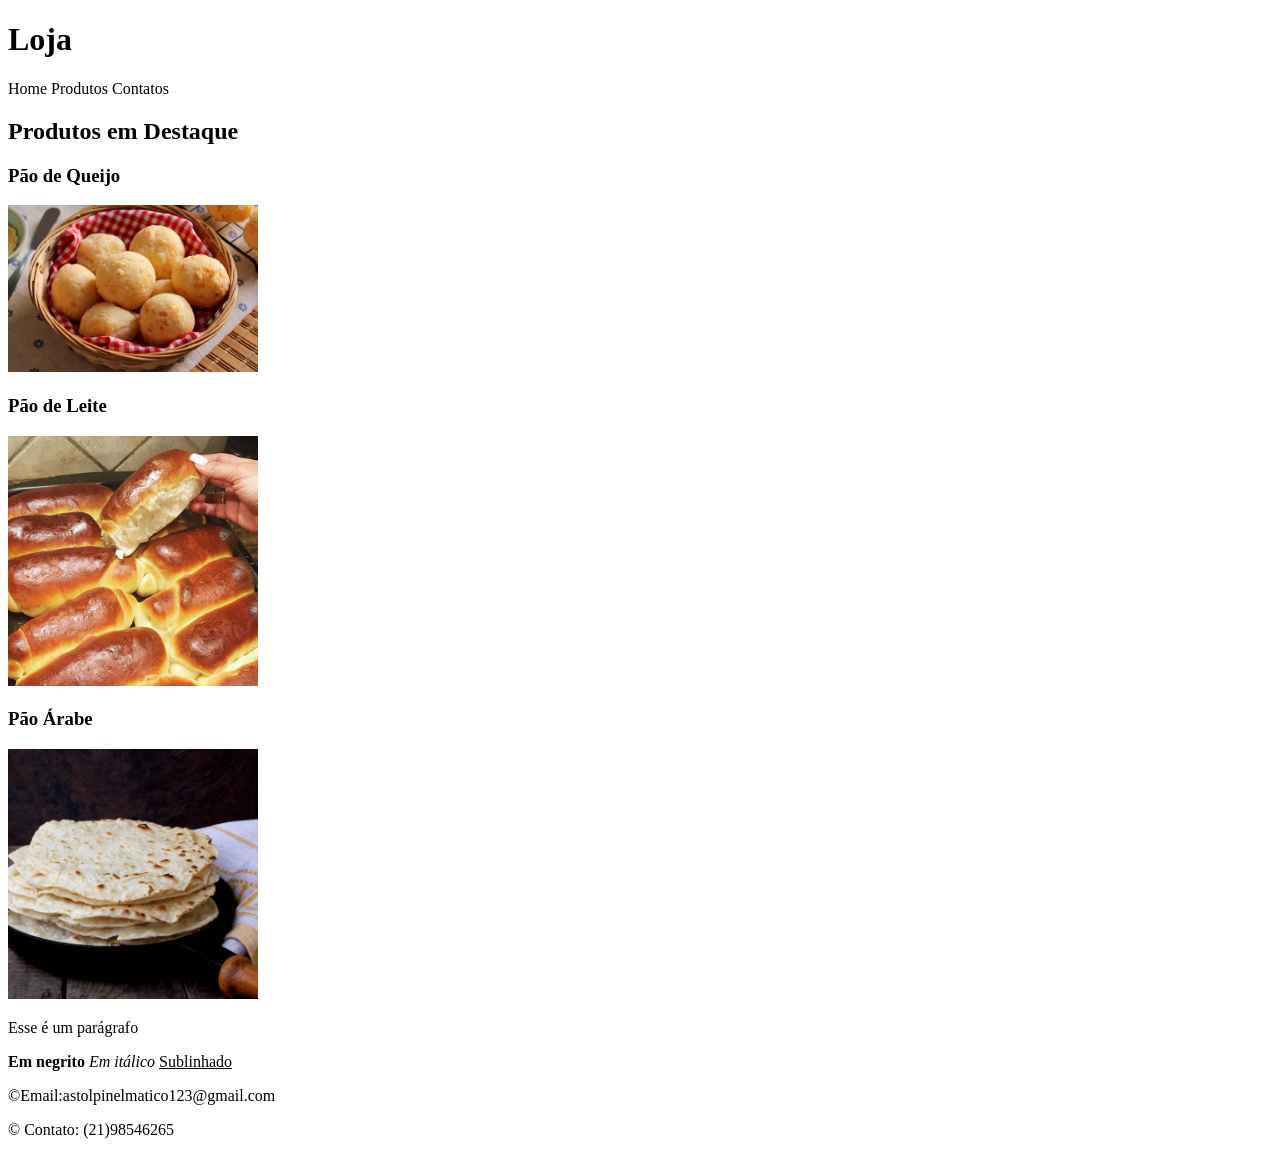
==== index.html @ 7f447a36 "Html" ====
<!DOCTYPE html>
<html lang="pt-BR">
    <head>
        <meta charset="UTF-8">
        <meta name ="viewport" content="width=device-width, initial-scale=1.0">
        <title>Minha loja virtual</title>
        <link rel="style.css" href="style.css">
    </head>
<body>

    <header class="header">
     <h1>Loja</h1>
     <!--Título-->
     <nav>
        Home
        Produtos
        Contatos
     </nav> 
     </header>

     <main class="main-content">

        <section class="products">
            <h2>Produtos em Destaque</h2>
            <article class="product">
                <h3> Pão de Queijo</h3>
                <img src="Pao-de-queijo.jpg" alt="131"  width="250">
            </article>

            <article class="product">
                <h3>Pão de Leite</h3>
                <img src="Pão-de-Leite-Fofinho.jpg" alt="131" width="250">
            </article>

            <article class="product">
                <h3> Pão Árabe</h3>
                <img src="pao-arabe.png" alt="131" width="250">
            </article>
            <p> Esse é um parágrafo</p>
            <b>Em negrito</b>
            <i>Em itálico</i>
            <u>Sublinhado</u>

        </section>

     </main>

     <footer class="footer">
       <p>&copy;Email:astolpinelmatico123@gmail.com</p>
       <p>&copy; Contato: (21)98546265</p>
     </footer>

</body>
</html>
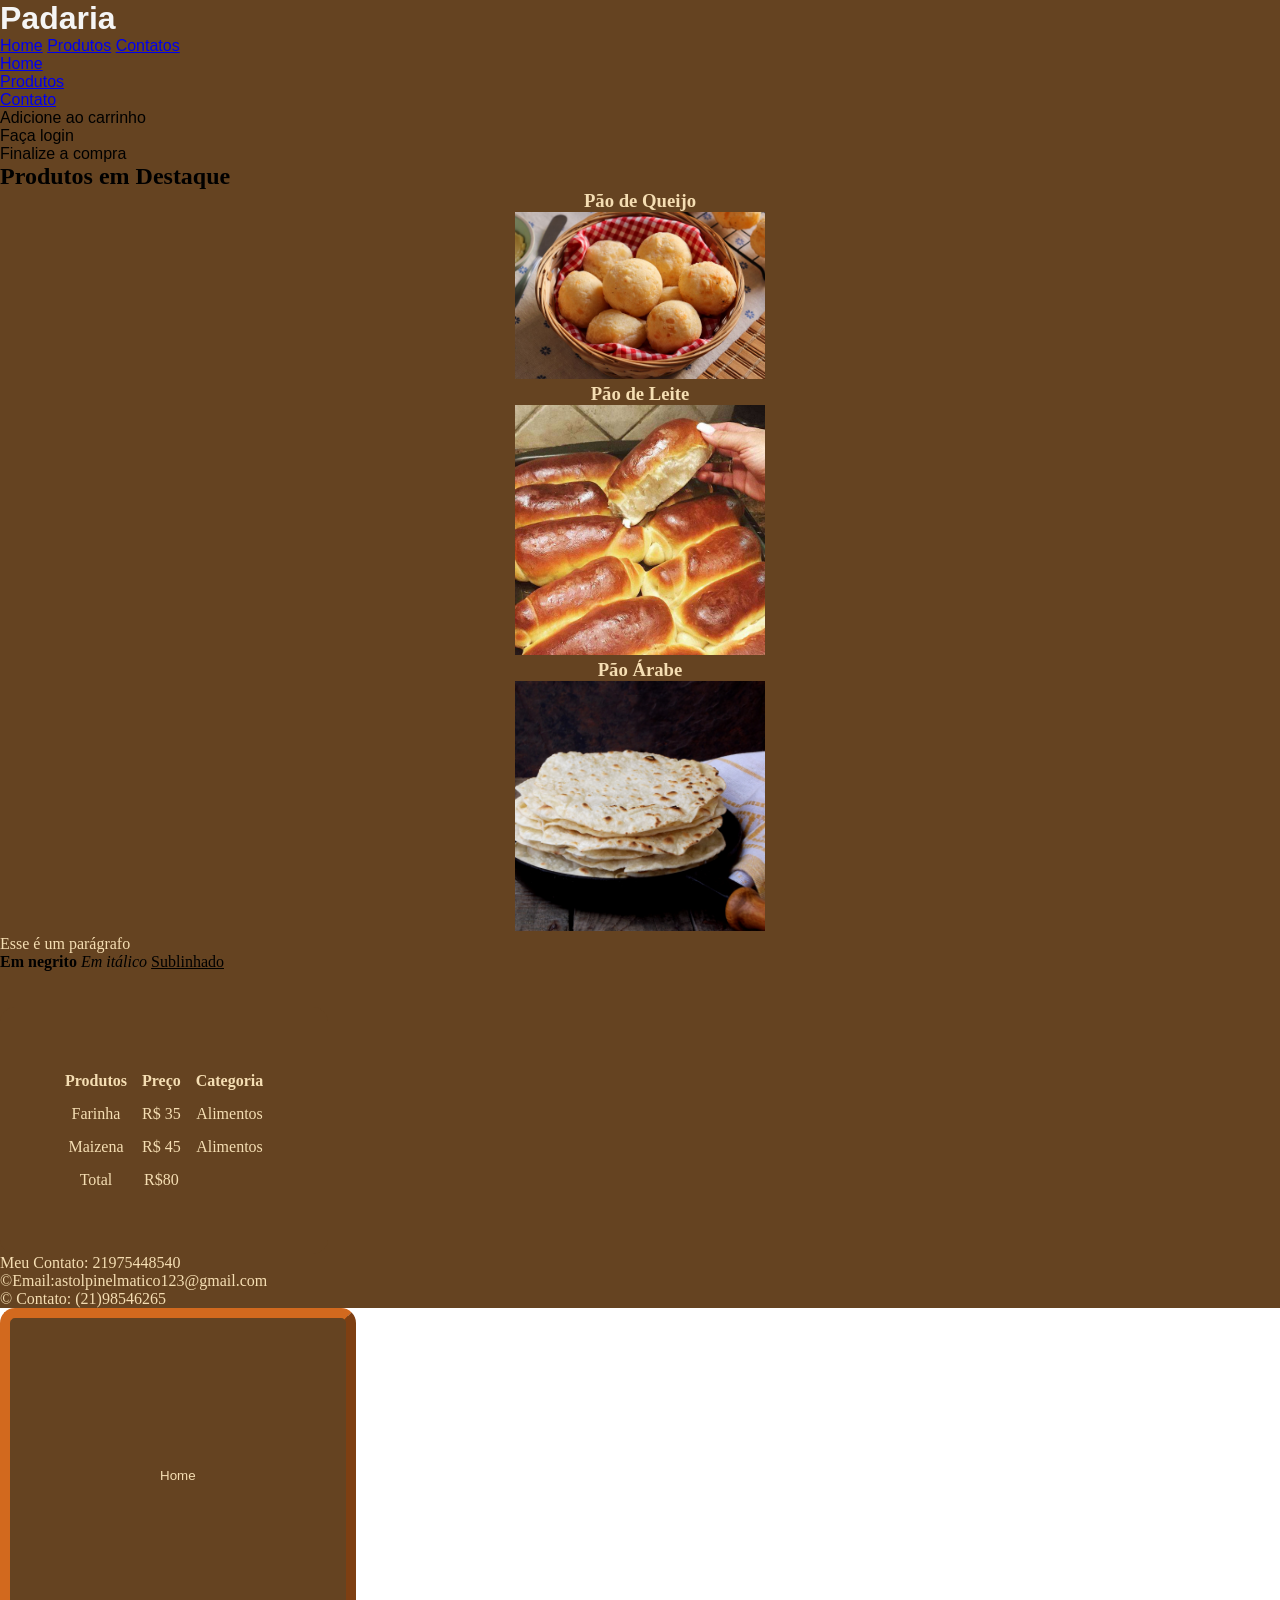
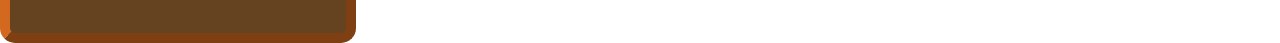
==== commit 8000a17e: "Churrasco" ====
--- a/index.html
+++ b/index.html
@@ -4,18 +4,34 @@
         <meta charset="UTF-8">
         <meta name ="viewport" content="width=device-width, initial-scale=1.0">
         <title>Minha loja virtual</title>
-        <link rel="style.css" href="style.css">
+        <link rel="stylesheet" href="style.css">
     </head>
 <body>
 
-    <header class="header">
-     <h1>Loja</h1>
+    <header class="header" id="home">
+     <h1>Padaria</h1>
      <!--Título-->
-     <nav>
-        Home
-        Produtos
-        Contatos
+     <nav class="nav-prod">
+       <a href="https://www.amazon.com.br/s?k=perfumes+masculino&crid=2XNP1DEQ94FNU&sprefix=perfumes+%2Caps%2C217&ref=nb_sb_ss_ts-doa-p_2_9">Home</a> 
+        <a href="https://shopee.com.br/">Produtos</a>
+        <a href="#">Contatos</a>
      </nav> 
+     <nav class="nav-menu">
+        <ul>
+            <li><a href="#home">Home</a></li>
+            <li><a href="#produtos">Produtos</a></li>
+            <li><a href="#contato">Contato</a></li>
+        </ul>
+    </nav>
+        <nav class="nav-m">
+            <ol>
+                <li>Adicione ao carrinho</li>
+                <li> Faça login</li>
+                <li> Finalize a compra</li>
+            </ol>
+
+        </nav>
+        
      </header>
 
      <main class="main-content">
@@ -25,6 +41,7 @@
             <article class="product">
                 <h3> Pão de Queijo</h3>
                 <img src="Pao-de-queijo.jpg" alt="131"  width="250">
+
             </article>
 
             <article class="product">
@@ -42,6 +59,45 @@
             <u>Sublinhado</u>
 
         </section>
+        <br>
+        <br>
+
+        <section>
+            <table class="product-table">
+            <thead>
+                <tr>
+                    <th> Produtos </th>
+                    <th> Preço </th>
+                    <th> Categoria </th>
+                </tr>
+            </thead>
+            <tbody>
+                <tr>
+                    <td>Farinha </td>
+                    <td>R$ 35</td>
+                    <td>Alimentos</td>
+                </tr>
+                <tr>
+                    <td>Maizena</td>
+                    <td>R$ 45</td>
+                    <td>Alimentos</td>
+                </tr>
+            </tbody>
+            <tfoot>
+                <tr>
+                <td>Total</td>
+                <td> R$80</td>
+                
+                </tr>
+            </tfoot>
+        </table>
+        </section>
+
+        <section id="contato">
+            <p>Meu Contato: 21975448540</p>
+        </section>
+        
+
 
      </main>
 
@@ -50,5 +106,6 @@
        <p>&copy; Contato: (21)98546265</p>
      </footer>
 
+ <a href="#home"> <button> Home </button></a>
 </body>
 </html>
--- a/style.css
+++ b/style.css
@@ -0,0 +1,62 @@
+*{
+margin: 0;
+padding: 0;
+box-sizing: border-box;
+background-color: #654321;
+}
+
+/* BODY */
+body{
+    background-color: white;
+    
+}
+
+/* header */
+
+header{
+    background-color:  #654321;
+    font-family: Arial, Helvetica, sans-serif;
+
+}
+
+h1{
+    color: whitesmoke;
+}
+
+th{
+    text-align: right;
+}
+button{
+    background-color:  #654321;
+    color: wheat;
+    padding: 150px;
+    text-align: center;
+    border-radius: 15px;
+    border-color: chocolate;
+    border-width: 10px;
+}
+table{
+background-color:  #654321;
+color: wheat;
+text-align: center;
+border-spacing: 15px;
+padding:50px;
+border-radius: 15px;
+border-color: chocolate;
+border-width: 15px;
+}
+
+section{
+ background-color: #654321;
+}
+footer{
+    background-color: #654321;
+    color: wheat;
+}
+p{
+    color: wheat;
+}
+article{
+    color: wheat;
+    text-align: center;
+}
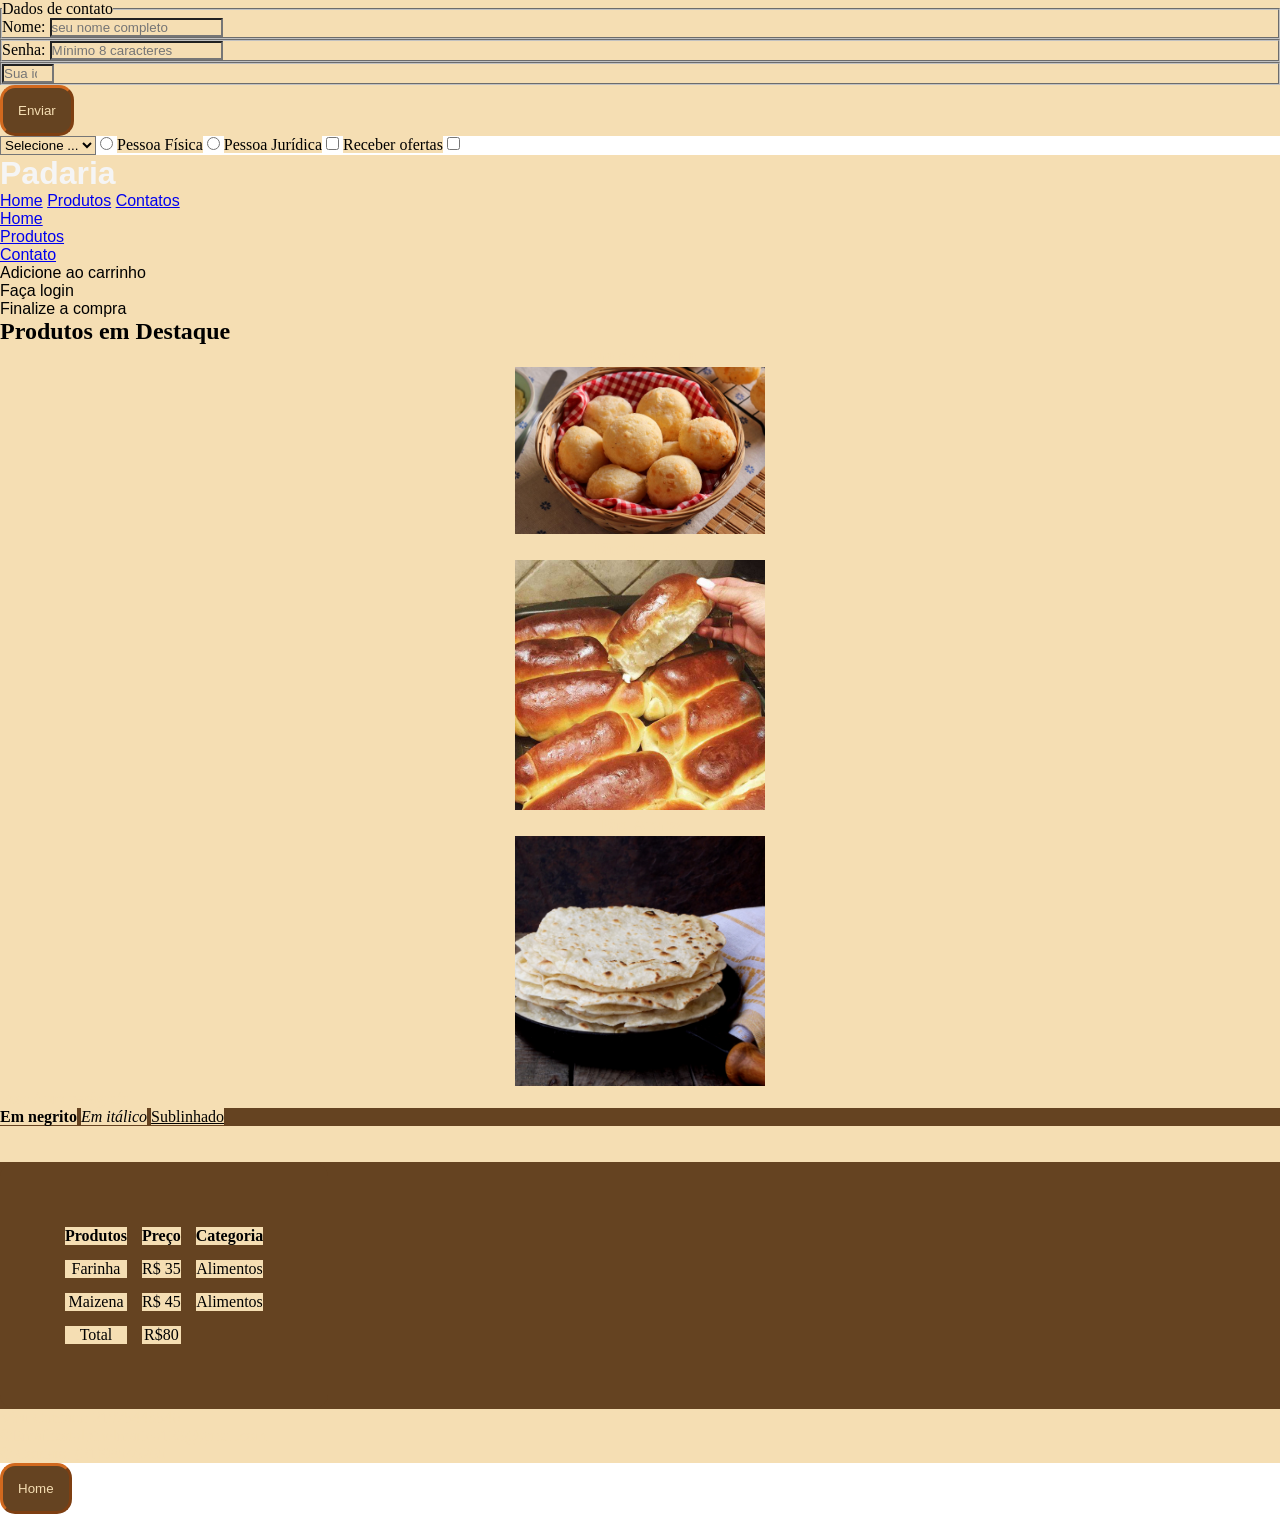
==== commit 7d876982: "cimento nao mano" ====
--- a/index.html
+++ b/index.html
@@ -7,15 +7,106 @@
         <link rel="stylesheet" href="style.css">
     </head>
 <body>
+    <form
+    id="form-contact"
+    action="/enviar"
+    method="POST"
+    novalidate>
+
+        <fieldset>
+            <legend>Dados de contato</legend>
+
+            <label for="input-name">
+                Nome:
+            </label>
+            <input 
+            type="text"
+            id="input-name"
+            name="name"
+            minlength="3"
+            required
+            placeholder="seu nome completo">
+        </fieldset>
+        <fieldset>
+            <label for="input-password">
+                Senha:
+            </label>
+            <input 
+            type="text"
+            id="input-password"
+            password="Senha"
+            minlength="8"
+            required
+            placeholder="Mínimo 8 caracteres">
+        </fieldset>
+        <fieldset>
+            <input type="number"
+            id="input-age"
+            name="age"
+            min="18"
+            max="120"
+            required
+            placeholder="Sua idade">
+        </fieldset>
+        
+        <button type="submit">
+            Enviar
+        </button>
+    </form>
+    
+    <!-- Select -->
+
+    <select name="category" 
+    id="input-category">
+    <option
+     value=""> Selecione ...</option>
+     <option
+     value="eletronicos">Eletrônicos</option>
+     <option 
+     value="moda">Moda</option>
+    </select>
+
+    <!-- Radio -->
+
+    <input type="radio"
+    name="client-type"
+    id="radio-pf"
+    value="pf">
+    <label for="radio-pf">Pessoa Física</label>
+    <input type="radio"
+    name="client-type"
+    id="radio-pj"
+    value="pj">
+    <label for="radio-pj"> Pessoa Jurídica</label>
+
+    <!-- Checkbox -->
+
+     <input type="checkbox"
+     name="preferences"
+     id="check-offers"
+     value="offers">
+     <label for="check-offers">Receber ofertas</label>
+
+     <input type="checkbox"
+     name="preferences"
+     id="check-news"
+     value="news">
+     <label for="check-news"></label>
+
+
+
 
     <header class="header" id="home">
      <h1>Padaria</h1>
+
      <!--Título-->
+
      <nav class="nav-prod">
        <a href="https://www.amazon.com.br/s?k=perfumes+masculino&crid=2XNP1DEQ94FNU&sprefix=perfumes+%2Caps%2C217&ref=nb_sb_ss_ts-doa-p_2_9">Home</a> 
         <a href="https://shopee.com.br/">Produtos</a>
         <a href="#">Contatos</a>
-     </nav> 
+     </nav>
+
      <nav class="nav-menu">
         <ul>
             <li><a href="#home">Home</a></li>
@@ -23,6 +114,7 @@
             <li><a href="#contato">Contato</a></li>
         </ul>
     </nav>
+
         <nav class="nav-m">
             <ol>
                 <li>Adicione ao carrinho</li>
--- a/style.css
+++ b/style.css
@@ -2,7 +2,7 @@
 margin: 0;
 padding: 0;
 box-sizing: border-box;
-background-color: #654321;
+background-color: wheat;
 }
 
 /* BODY */
@@ -29,15 +29,15 @@
 button{
     background-color:  #654321;
     color: wheat;
-    padding: 150px;
+    padding: 15px;
     text-align: center;
     border-radius: 15px;
     border-color: chocolate;
-    border-width: 10px;
+    border-width: 3px;
 }
 table{
 background-color:  #654321;
-color: wheat;
+color: black;
 text-align: center;
 border-spacing: 15px;
 padding:50px;
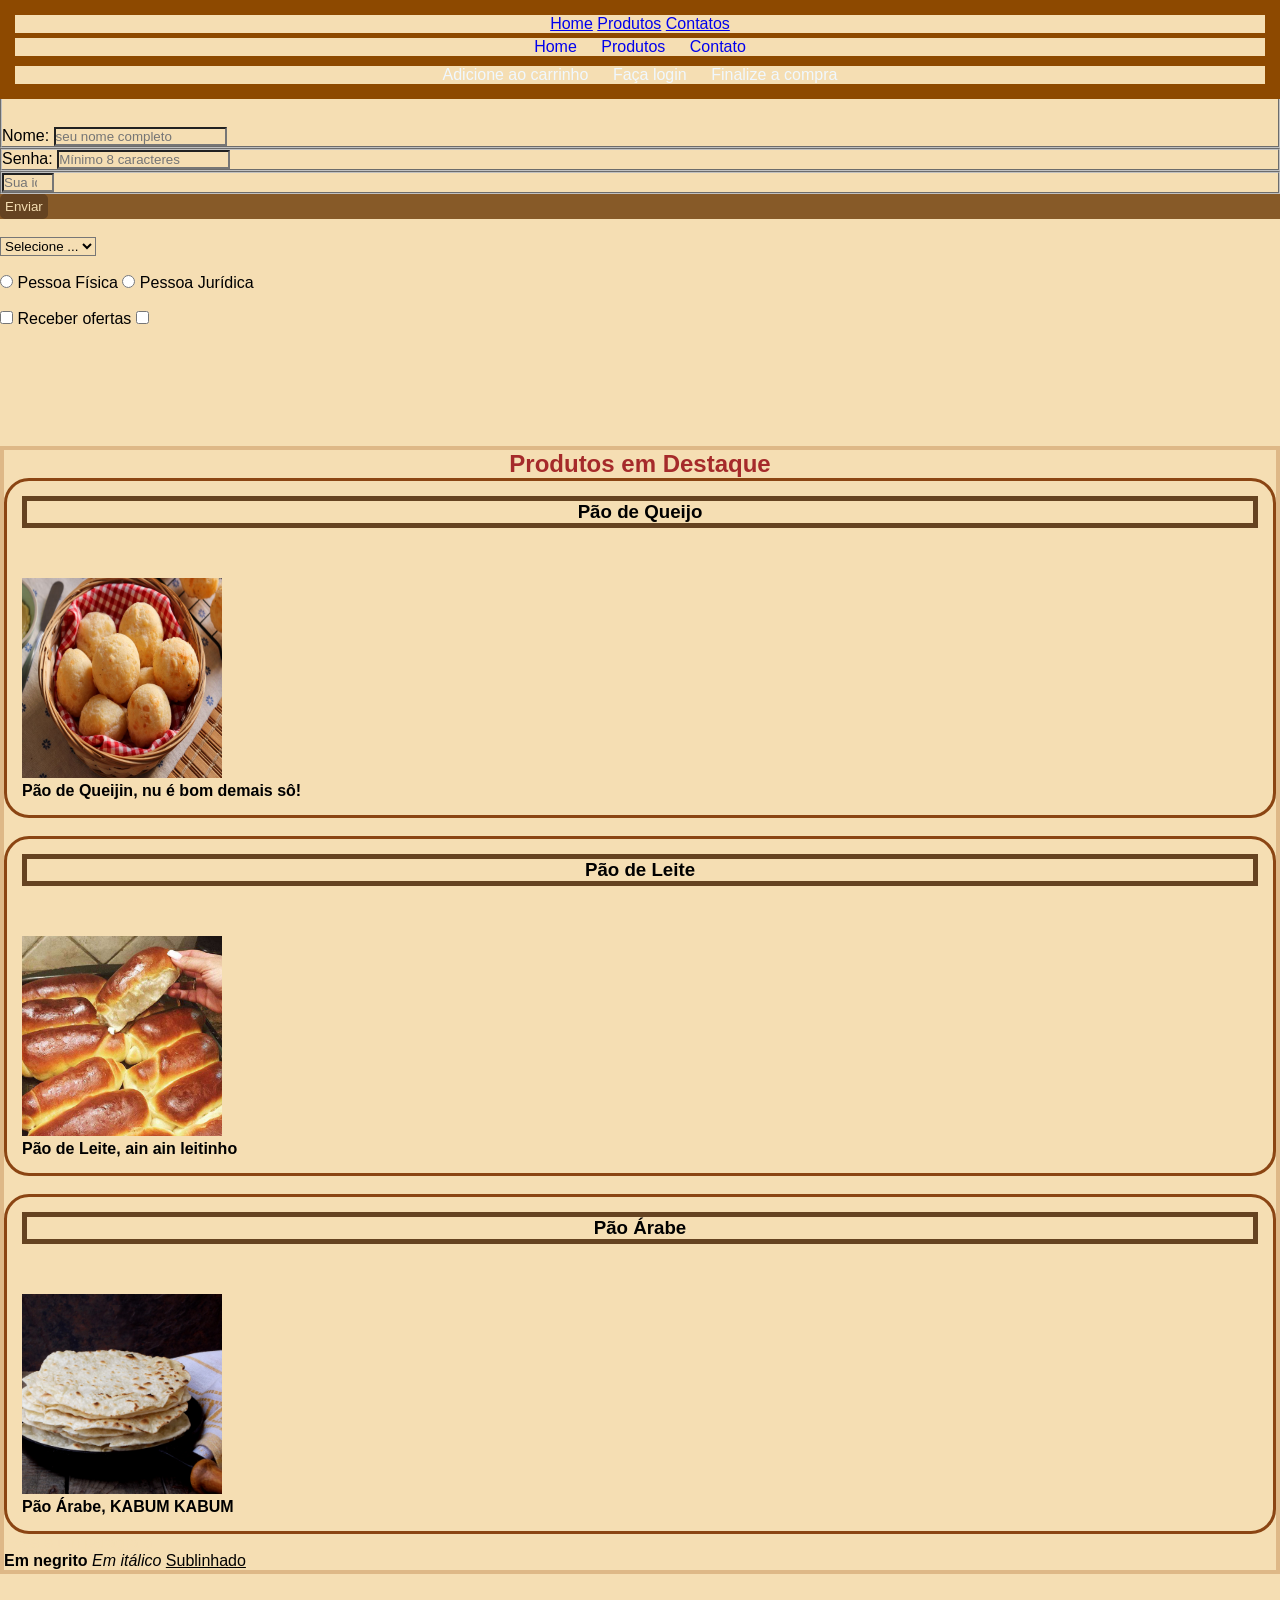
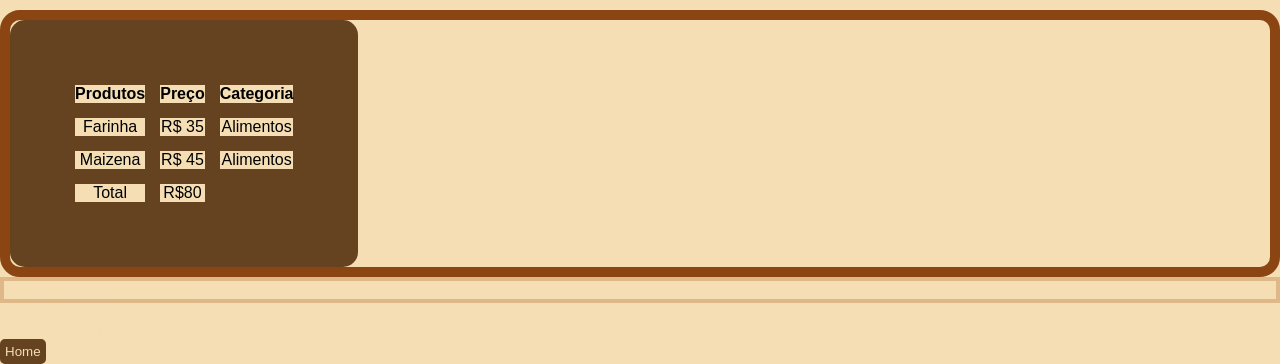
==== commit 68357787: "meusite" ====
--- a/index.html
+++ b/index.html
@@ -6,16 +6,18 @@
         <title>Minha loja virtual</title>
         <link rel="stylesheet" href="style.css">
     </head>
-<body>
-    <form
+    <body>
+        <br>
+        <h1 class="Título">Padaria</h1>
+        <br>
+        <form
     id="form-contact"
-    action="/enviar"
-    method="POST"
-    novalidate>
+    action="/enviar">
 
         <fieldset>
             <legend>Dados de contato</legend>
-
+            <br>
+            <br>
             <label for="input-name">
                 Nome:
             </label>
@@ -52,8 +54,9 @@
         <button type="submit">
             Enviar
         </button>
+        
     </form>
-    
+    <br>
     <!-- Select -->
 
     <select name="category" 
@@ -65,7 +68,8 @@
      <option 
      value="moda">Moda</option>
     </select>
-
+    <br>
+    <br>
     <!-- Radio -->
 
     <input type="radio"
@@ -78,7 +82,8 @@
     id="radio-pj"
     value="pj">
     <label for="radio-pj"> Pessoa Jurídica</label>
-
+    <br>
+    <br>
     <!-- Checkbox -->
 
      <input type="checkbox"
@@ -92,12 +97,11 @@
      id="check-news"
      value="news">
      <label for="check-news"></label>
-
-
+    <br>
+    <br>
 
 
     <header class="header" id="home">
-     <h1>Padaria</h1>
 
      <!--Título-->
 
@@ -129,21 +133,39 @@
      <main class="main-content">
 
         <section class="products">
-            <h2>Produtos em Destaque</h2>
-            <article class="product">
+            <h2 class="titulo-do-section">Produtos em Destaque</h2>
+            <article class="product-card">
                 <h3> Pão de Queijo</h3>
-                <img src="Pao-de-queijo.jpg" alt="131"  width="250">
+                <figure>
+                <img class="pao-de-queijo" src="fotos/Pao-de-queijo.jpg" alt="131"  width="200px" height="200px" loading="lazy">
+                <video src=""></video>
+                <audio src=""></audio>
+                <iframe width="250px" height="250px" src="https://www.youtube.com/embed/UGjddoPfx8w?si=ClxMEw8tt_4S_Qu2" title="YouTube video player" frameborder="0" allow="accelerometer; autoplay; clipboard-write; encrypted-media; gyroscope; picture-in-picture; web-share" referrerpolicy="strict-origin-when-cross-origin" allowfullscreen></iframe>
+                <figcaption><b>Pão de Queijin, nu é bom demais sô!</b></figcaption>
+                </figure>
 
             </article>
-
-            <article class="product">
+            <br>
+            <article class="product-card">
                 <h3>Pão de Leite</h3>
-                <img src="Pão-de-Leite-Fofinho.jpg" alt="131" width="250">
+                <figure>
+                <img class="pao-de-leite" src="fotos/Pão-de-Leite-Fofinho.jpg" alt="131" width="200px" height="200px" loading="lazy">
+                <video src=""></video>
+                <audio src=""></audio>
+                <iframe width="250px" height="250px" src="https://www.youtube.com/embed/UGjddoPfx8w?si=ClxMEw8tt_4S_Qu2" title="YouTube video player" frameborder="0" allow="accelerometer; autoplay; clipboard-write; encrypted-media; gyroscope; picture-in-picture; web-share" referrerpolicy="strict-origin-when-cross-origin" allowfullscreen></iframe>
+                <figcaption><b>Pão de Leite, ain ain leitinho</b></figcaption>
+                </figure>
             </article>
-
-            <article class="product">
+            <br>
+            <article class="product-card">
                 <h3> Pão Árabe</h3>
-                <img src="pao-arabe.png" alt="131" width="250">
+                <figure>
+                <img class="pao-arabe" src="fotos/pao-arabe.png" alt="131" width="200px" height="200px" loading="lazy">
+                <video src=""></video>
+                <audio src=""></audio>
+                <iframe width="250px" height="250px" src="https://www.youtube.com/embed/UGjddoPfx8w?si=ClxMEw8tt_4S_Qu2" title="YouTube video player" frameborder="0" allow="accelerometer; autoplay; clipboard-write; encrypted-media; gyroscope; picture-in-picture; web-share" referrerpolicy="strict-origin-when-cross-origin" allowfullscreen></iframe>
+                <figcaption><b>Pão Árabe, KABUM KABUM</b></figcaption>
+                </figure>
             </article>
             <p> Esse é um parágrafo</p>
             <b>Em negrito</b>
@@ -154,16 +176,16 @@
         <br>
         <br>
 
-        <section>
+        <section class="table">
             <table class="product-table">
-            <thead>
+            <thead class="table2">
                 <tr>
                     <th> Produtos </th>
                     <th> Preço </th>
                     <th> Categoria </th>
                 </tr>
             </thead>
-            <tbody>
+            <tbody class="table2">
                 <tr>
                     <td>Farinha </td>
                     <td>R$ 35</td>
@@ -175,7 +197,7 @@
                     <td>Alimentos</td>
                 </tr>
             </tbody>
-            <tfoot>
+            <tfoot class="table2">
                 <tr>
                 <td>Total</td>
                 <td> R$80</td>
--- a/style.css
+++ b/style.css
@@ -1,3 +1,5 @@
+/* Reset */
+
 *{
 margin: 0;
 padding: 0;
@@ -7,20 +9,86 @@
 
 /* BODY */
 body{
-    background-color: white;
+    background-color: wheat;
+    font-family: Arial, Helvetica, sans-serif;
+
+}
+form{
+    background-color: rgba(104, 54, 0, 0.776);
     
 }
 
-/* header */
+/* Header */
 
-header{
-    background-color:  #654321;
-    font-family: Arial, Helvetica, sans-serif;
+.header{
+    background-color:  rgb(141, 73, 0);
+    color: aliceblue;
+    padding: 15px;
+    position: fixed;
+    width: 100%;
+    top: 0;
+    z-index: 1000;
+    text-align: center;
+    border: 3.5px;
 
 }
 
-h1{
-    color: whitesmoke;
+main{
+    margin-top: 100px;
+}
+
+.nav-prod{
+list-style: none;
+margin-top: auto;
+text-decoration: none;
+}
+
+.nav-menu{
+    list-style: none;
+    margin-top: 5px;
+    text-decoration: none;
+}
+
+.nav-menu li{
+    display: inline-block;
+    margin: 0 10px;
+    text-decoration: none;
+}
+
+
+.nav-menu a{
+    text-decoration: none;
+}
+
+
+.nav-menu a:hover{
+    text-decoration: underline;
+
+}
+
+
+.nav-m{
+    list-style: none;
+    margin-top:10px;
+    text-decoration: none;
+}
+
+.nav-m ol li{
+    display: inline-block;
+    margin: 0 10px;
+    text-decoration: none;
+}
+
+.nav-m a{
+    text-decoration: none;
+}
+
+.nav-m a:hover{
+    text-decoration: underline;
+}
+
+.product-card:hover{
+    transform: scale(1.02);
 }
 
 th{
@@ -29,11 +97,11 @@
 button{
     background-color:  #654321;
     color: wheat;
-    padding: 15px;
+    padding: 2px;
     text-align: center;
-    border-radius: 15px;
-    border-color: chocolate;
-    border-width: 3px;
+    
+    border-radius: 5px;
+    border: 3px solid #654321;
 }
 table{
 background-color:  #654321;
@@ -42,21 +110,78 @@
 border-spacing: 15px;
 padding:50px;
 border-radius: 15px;
-border-color: chocolate;
+border-color: saddlebrown;
 border-width: 15px;
 }
 
+.titulo-do-section{
+    text-align: center;
+    color: brown;
+}
+
 section{
- background-color: #654321;
+ border: 4px solid burlywood;
+ text-decoration: none;
 }
+
+p{
+    color: wheat;
+}
+
+article{
+    border: 10px solid sienna;
+}
+
+h3{
+    text-align: center;
+    border: 5px solid #654321;
+}
+
+
+.product-card{
+    color: black;
+    text-align:left;
+    border-color: wheat;
+    border-width: 10px;
+    border-radius: 25px;
+    padding: 15px;
+    border: 3.5px solid bisque;
+    
+}
+
+.product-card{
+    color: black;
+    text-align:left;
+    border-color:wheat;
+    border-width: 10px;
+    border-radius: 25px;
+    padding: 15px;
+    border: 3.5px solid saddlebrown;
+}
+
+.product-card{
+    color: black;
+    text-align:left;
+    border-color: wheat;
+    border-width: 10px;
+    border-radius: 25px;
+    padding: 15px;
+    border: 3.5px solid saddlebrown;
+}
+
+.table{
+    text-align: center;
+    border-color: saddlebrown;
+    border-width: 10px;
+    border-radius: 20px;
+}
+
+.table2{
+    text-align: center;
+}
+
+
 footer{
     background-color: #654321;
     color: wheat;
-}
-p{
-    color: wheat;
-}
-article{
-    color: wheat;
-    text-align: center;
 }
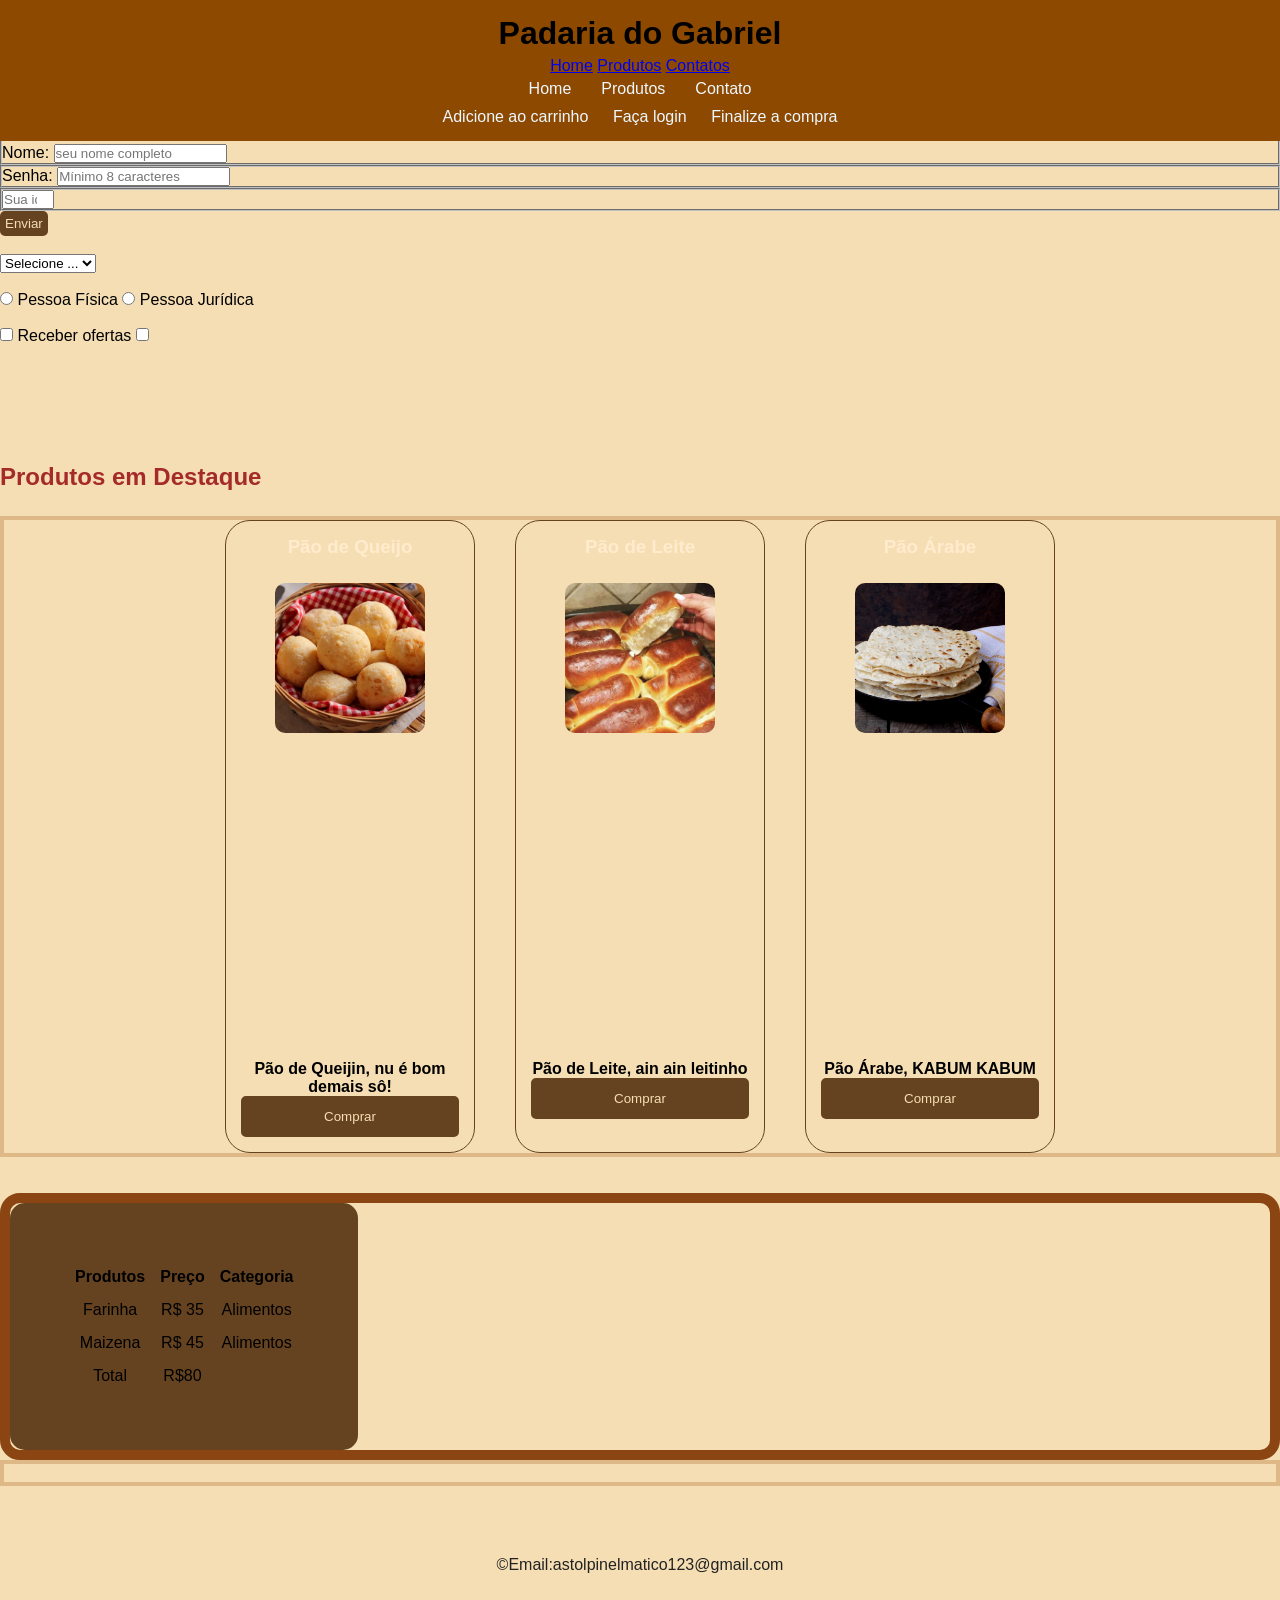
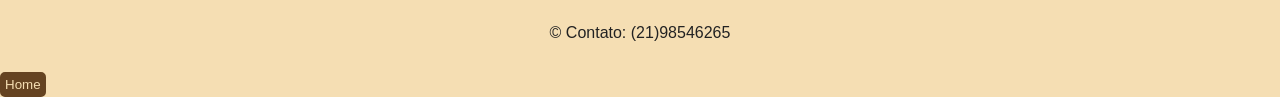
==== commit a86d5450: "meutrabalho" ====
--- a/index.html
+++ b/index.html
@@ -6,14 +6,18 @@
         <title>Minha loja virtual</title>
         <link rel="stylesheet" href="style.css">
     </head>
+    
+    
     <body>
         <br>
-        <h1 class="Título">Padaria</h1>
+        <br>
+        <br>
+        <br>
         <br>
         <form
-    id="form-contact"
-    action="/enviar">
-
+        id="form-contact"
+        action="/enviar">
+        
         <fieldset>
             <legend>Dados de contato</legend>
             <br>
@@ -58,55 +62,57 @@
     </form>
     <br>
     <!-- Select -->
-
+    
     <select name="category" 
     id="input-category">
     <option
-     value=""> Selecione ...</option>
-     <option
-     value="eletronicos">Eletrônicos</option>
-     <option 
-     value="moda">Moda</option>
-    </select>
-    <br>
-    <br>
-    <!-- Radio -->
-
-    <input type="radio"
-    name="client-type"
-    id="radio-pf"
-    value="pf">
-    <label for="radio-pf">Pessoa Física</label>
-    <input type="radio"
-    name="client-type"
-    id="radio-pj"
-    value="pj">
-    <label for="radio-pj"> Pessoa Jurídica</label>
-    <br>
-    <br>
-    <!-- Checkbox -->
-
-     <input type="checkbox"
-     name="preferences"
-     id="check-offers"
-     value="offers">
-     <label for="check-offers">Receber ofertas</label>
-
-     <input type="checkbox"
-     name="preferences"
-     id="check-news"
-     value="news">
-     <label for="check-news"></label>
-    <br>
-    <br>
-
-
-    <header class="header" id="home">
-
-     <!--Título-->
-
-     <nav class="nav-prod">
-       <a href="https://www.amazon.com.br/s?k=perfumes+masculino&crid=2XNP1DEQ94FNU&sprefix=perfumes+%2Caps%2C217&ref=nb_sb_ss_ts-doa-p_2_9">Home</a> 
+    value=""> Selecione ...</option>
+    <option
+    value="eletronicos">Eletrônicos</option>
+    <option 
+    value="moda">Moda</option>
+</select>
+<br>
+<br>
+<!-- Radio -->
+
+<input type="radio"
+name="client-type"
+id="radio-pf"
+value="pf">
+<label for="radio-pf">Pessoa Física</label>
+<input type="radio"
+name="client-type"
+id="radio-pj"
+value="pj">
+<label for="radio-pj"> Pessoa Jurídica</label>
+<br>
+<br>
+<!-- Checkbox -->
+
+<input type="checkbox"
+name="preferences"
+id="check-offers"
+value="offers">
+<label for="check-offers">Receber ofertas</label>
+
+<input type="checkbox"
+name="preferences"
+id="check-news"
+value="news">
+<label for="check-news"></label>
+<br>
+<br>
+
+
+<header class="header" id="home">
+
+    <h1 class="nomedapadaria">Padaria do Gabriel</h1>
+    
+    <!--Título-->
+    
+    <nav class="nav-prod">
+        <a href="https://www.amazon.com.br/s?k=perfumes+masculino&crid=2XNP1DEQ94FNU&sprefix=perfumes+%2Caps%2C217&ref=nb_sb_ss_ts-doa-p_2_9">Home</a> 
         <a href="https://shopee.com.br/">Produtos</a>
         <a href="#">Contatos</a>
      </nav>
@@ -131,61 +137,68 @@
      </header>
 
      <main class="main-content">
-
-        <section class="products">
-            <h2 class="titulo-do-section">Produtos em Destaque</h2>
-            <article class="product-card">
-                <h3> Pão de Queijo</h3>
-                <figure>
-                <img class="pao-de-queijo" src="fotos/Pao-de-queijo.jpg" alt="131"  width="200px" height="200px" loading="lazy">
-                <video src=""></video>
-                <audio src=""></audio>
-                <iframe width="250px" height="250px" src="https://www.youtube.com/embed/UGjddoPfx8w?si=ClxMEw8tt_4S_Qu2" title="YouTube video player" frameborder="0" allow="accelerometer; autoplay; clipboard-write; encrypted-media; gyroscope; picture-in-picture; web-share" referrerpolicy="strict-origin-when-cross-origin" allowfullscreen></iframe>
-                <figcaption><b>Pão de Queijin, nu é bom demais sô!</b></figcaption>
-                </figure>
-
-            </article>
-            <br>
-            <article class="product-card">
-                <h3>Pão de Leite</h3>
-                <figure>
-                <img class="pao-de-leite" src="fotos/Pão-de-Leite-Fofinho.jpg" alt="131" width="200px" height="200px" loading="lazy">
-                <video src=""></video>
-                <audio src=""></audio>
-                <iframe width="250px" height="250px" src="https://www.youtube.com/embed/UGjddoPfx8w?si=ClxMEw8tt_4S_Qu2" title="YouTube video player" frameborder="0" allow="accelerometer; autoplay; clipboard-write; encrypted-media; gyroscope; picture-in-picture; web-share" referrerpolicy="strict-origin-when-cross-origin" allowfullscreen></iframe>
-                <figcaption><b>Pão de Leite, ain ain leitinho</b></figcaption>
-                </figure>
-            </article>
-            <br>
-            <article class="product-card">
-                <h3> Pão Árabe</h3>
-                <figure>
-                <img class="pao-arabe" src="fotos/pao-arabe.png" alt="131" width="200px" height="200px" loading="lazy">
-                <video src=""></video>
-                <audio src=""></audio>
-                <iframe width="250px" height="250px" src="https://www.youtube.com/embed/UGjddoPfx8w?si=ClxMEw8tt_4S_Qu2" title="YouTube video player" frameborder="0" allow="accelerometer; autoplay; clipboard-write; encrypted-media; gyroscope; picture-in-picture; web-share" referrerpolicy="strict-origin-when-cross-origin" allowfullscreen></iframe>
-                <figcaption><b>Pão Árabe, KABUM KABUM</b></figcaption>
-                </figure>
-            </article>
-            <p> Esse é um parágrafo</p>
-            <b>Em negrito</b>
-            <i>Em itálico</i>
-            <u>Sublinhado</u>
-
+        
+         <h2 class="titulo-do-section">Produtos em Destaque</h2>
+         
+        <section class="products" id="products">
+            
+          
+          <div class="products">
+
+              <article class="product-card">
+                  <h3> Pão de Queijo</h3>
+                  <figure>
+                      <img class="pao-de-queijo" src="fotos/Pao-de-queijo.jpg" alt="131"  width="150px" height="150px" loading="lazy">
+                      <video src=""></video>
+                      <audio src=""></audio>
+                      <iframe width="150px" height="150px" src="https://www.youtube.com/embed/UGjddoPfx8w?si=ClxMEw8tt_4S_Qu2" title="YouTube video player" frameborder="0" allow="accelerometer; autoplay; clipboard-write; encrypted-media; gyroscope; picture-in-picture; web-share" referrerpolicy="strict-origin-when-cross-origin" allowfullscreen></iframe>
+                      <figcaption><b>Pão de Queijin, nu é bom demais sô!</b></figcaption>
+                      <button>Comprar</button>
+                    </figure>
+                    
+                </article>
+                <br>
+                <article class="product-card">
+                    <h3>Pão de Leite</h3>
+                    <figure>
+                        <img class="pao-de-leite" src="fotos/Pão-de-Leite-Fofinho.jpg" alt="131" width="150px" height="150px" loading="lazy">
+                        <video src=""></video>
+                        <audio src=""></audio>
+                        <iframe width="150px" height="150px" src="https://www.youtube.com/embed/UGjddoPfx8w?si=ClxMEw8tt_4S_Qu2" title="YouTube video player" frameborder="0" allow="accelerometer; autoplay; clipboard-write; encrypted-media; gyroscope; picture-in-picture; web-share" referrerpolicy="strict-origin-when-cross-origin" allowfullscreen></iframe>
+                        <figcaption><b>Pão de Leite, ain ain leitinho</b></figcaption>
+                        <button>Comprar</button>
+                    </figure>
+                </article>
+                <br>
+                <article class="product-card">
+                    <h3> Pão Árabe</h3>
+                    <figure>
+                        <img class="pao-arabe" src="fotos/pao-arabe.png" alt="131" width="150px" height="150px" loading="lazy">
+                        <video src=""></video>
+                        <audio src=""></audio>
+                        <iframe width="150px" height="150px" src="https://www.youtube.com/embed/UGjddoPfx8w?si=ClxMEw8tt_4S_Qu2" title="YouTube video player" frameborder="0" allow="accelerometer; autoplay; clipboard-write; encrypted-media; gyroscope; picture-in-picture; web-share" referrerpolicy="strict-origin-when-cross-origin" allowfullscreen></iframe>
+                        <figcaption><b>Pão Árabe, KABUM KABUM</b></figcaption>
+                        <button>Comprar</button>
+                    </figure>
+
+                </article>
+
+            </div>
+              
         </section>
         <br>
         <br>
 
         <section class="table">
             <table class="product-table">
-            <thead class="table2">
+            <thead class="table">
                 <tr>
                     <th> Produtos </th>
                     <th> Preço </th>
                     <th> Categoria </th>
                 </tr>
             </thead>
-            <tbody class="table2">
+            <tbody class="table">
                 <tr>
                     <td>Farinha </td>
                     <td>R$ 35</td>
@@ -197,7 +210,7 @@
                     <td>Alimentos</td>
                 </tr>
             </tbody>
-            <tfoot class="table2">
+            <tfoot class="table">
                 <tr>
                 <td>Total</td>
                 <td> R$80</td>
@@ -216,8 +229,8 @@
      </main>
 
      <footer class="footer">
-       <p>&copy;Email:astolpinelmatico123@gmail.com</p>
-       <p>&copy; Contato: (21)98546265</p>
+       <p class="footer">&copy;Email:astolpinelmatico123@gmail.com</p>
+       <p class="footer">&copy; Contato: (21)98546265</p>
      </footer>
 
  <a href="#home"> <button> Home </button></a>
--- a/style.css
+++ b/style.css
@@ -4,7 +4,7 @@
 margin: 0;
 padding: 0;
 box-sizing: border-box;
-background-color: wheat;
+
 }
 
 /* BODY */
@@ -13,10 +13,14 @@
     font-family: Arial, Helvetica, sans-serif;
 
 }
-form{
-    background-color: rgba(104, 54, 0, 0.776);
-    
-}
+
+.nomedapadaria {
+    color: black;
+    text-align: center;
+    margin-bottom: 5px;
+    
+}
+
 
 /* Header */
 
@@ -43,20 +47,21 @@
 text-decoration: none;
 }
 
-.nav-menu{
+.nav-menu ul {
+    display: flex;
+    justify-content: center;
     list-style: none;
     margin-top: 5px;
     text-decoration: none;
 }
 
-.nav-menu li{
-    display: inline-block;
-    margin: 0 10px;
-    text-decoration: none;
-}
-
-
-.nav-menu a{
+.nav-menu ul li {
+    margin: 0 15px;
+    
+}
+
+.nav-menu a {
+    color: aliceblue;
     text-decoration: none;
 }
 
@@ -87,13 +92,64 @@
     text-decoration: underline;
 }
 
+.titulo-do-section{
+    text-align: center;
+    color: brown;
+    display: flex;
+    margin-bottom: 25px;
+    
+}
+
+.products {
+    display: flex;
+    flex-wrap: wrap;
+    justify-content: center;
+    gap: 20px;
+}
+
+.product-card{
+    text-align:center;
+    border-color: wheat;
+    width: 250px;
+    border-radius: 25px;
+    padding: 15px;
+    border: 1px solid #654321;
+    
+    
+}
 .product-card:hover{
     transform: scale(1.02);
 }
 
+.product-card img {
+    width: 150px;
+    height: 150px;
+    object-fit: cover;
+    border-radius: 10px;
+    margin: 15px 0;
+}
+
+.product-card h3 {
+    border: none;
+    color:blanchedalmond;
+    margin-bottom: 10px;
+}
+
+.product-card p {
+    color: bisque;
+    margin-bottom: 15px;
+}
+
+.product-card button {
+    width: 100%;
+    padding: 10px;
+    cursor: pointer;
+}
+
 th{
     text-align: right;
 }
+
 button{
     background-color:  #654321;
     color: wheat;
@@ -103,6 +159,7 @@
     border-radius: 5px;
     border: 3px solid #654321;
 }
+
 table{
 background-color:  #654321;
 color: black;
@@ -114,10 +171,6 @@
 border-width: 15px;
 }
 
-.titulo-do-section{
-    text-align: center;
-    color: brown;
-}
 
 section{
  border: 4px solid burlywood;
@@ -138,36 +191,6 @@
 }
 
 
-.product-card{
-    color: black;
-    text-align:left;
-    border-color: wheat;
-    border-width: 10px;
-    border-radius: 25px;
-    padding: 15px;
-    border: 3.5px solid bisque;
-    
-}
-
-.product-card{
-    color: black;
-    text-align:left;
-    border-color:wheat;
-    border-width: 10px;
-    border-radius: 25px;
-    padding: 15px;
-    border: 3.5px solid saddlebrown;
-}
-
-.product-card{
-    color: black;
-    text-align:left;
-    border-color: wheat;
-    border-width: 10px;
-    border-radius: 25px;
-    padding: 15px;
-    border: 3.5px solid saddlebrown;
-}
 
 .table{
     text-align: center;
@@ -176,12 +199,12 @@
     border-radius: 20px;
 }
 
-.table2{
-    text-align: center;
-}
-
-
-footer{
-    background-color: #654321;
-    color: wheat;
+
+.footer {
+    background-color: wheat;
+    color: #222;
+    text-align: center;
+    padding: 15px;
+    margin-top: 20px;
+    
 }
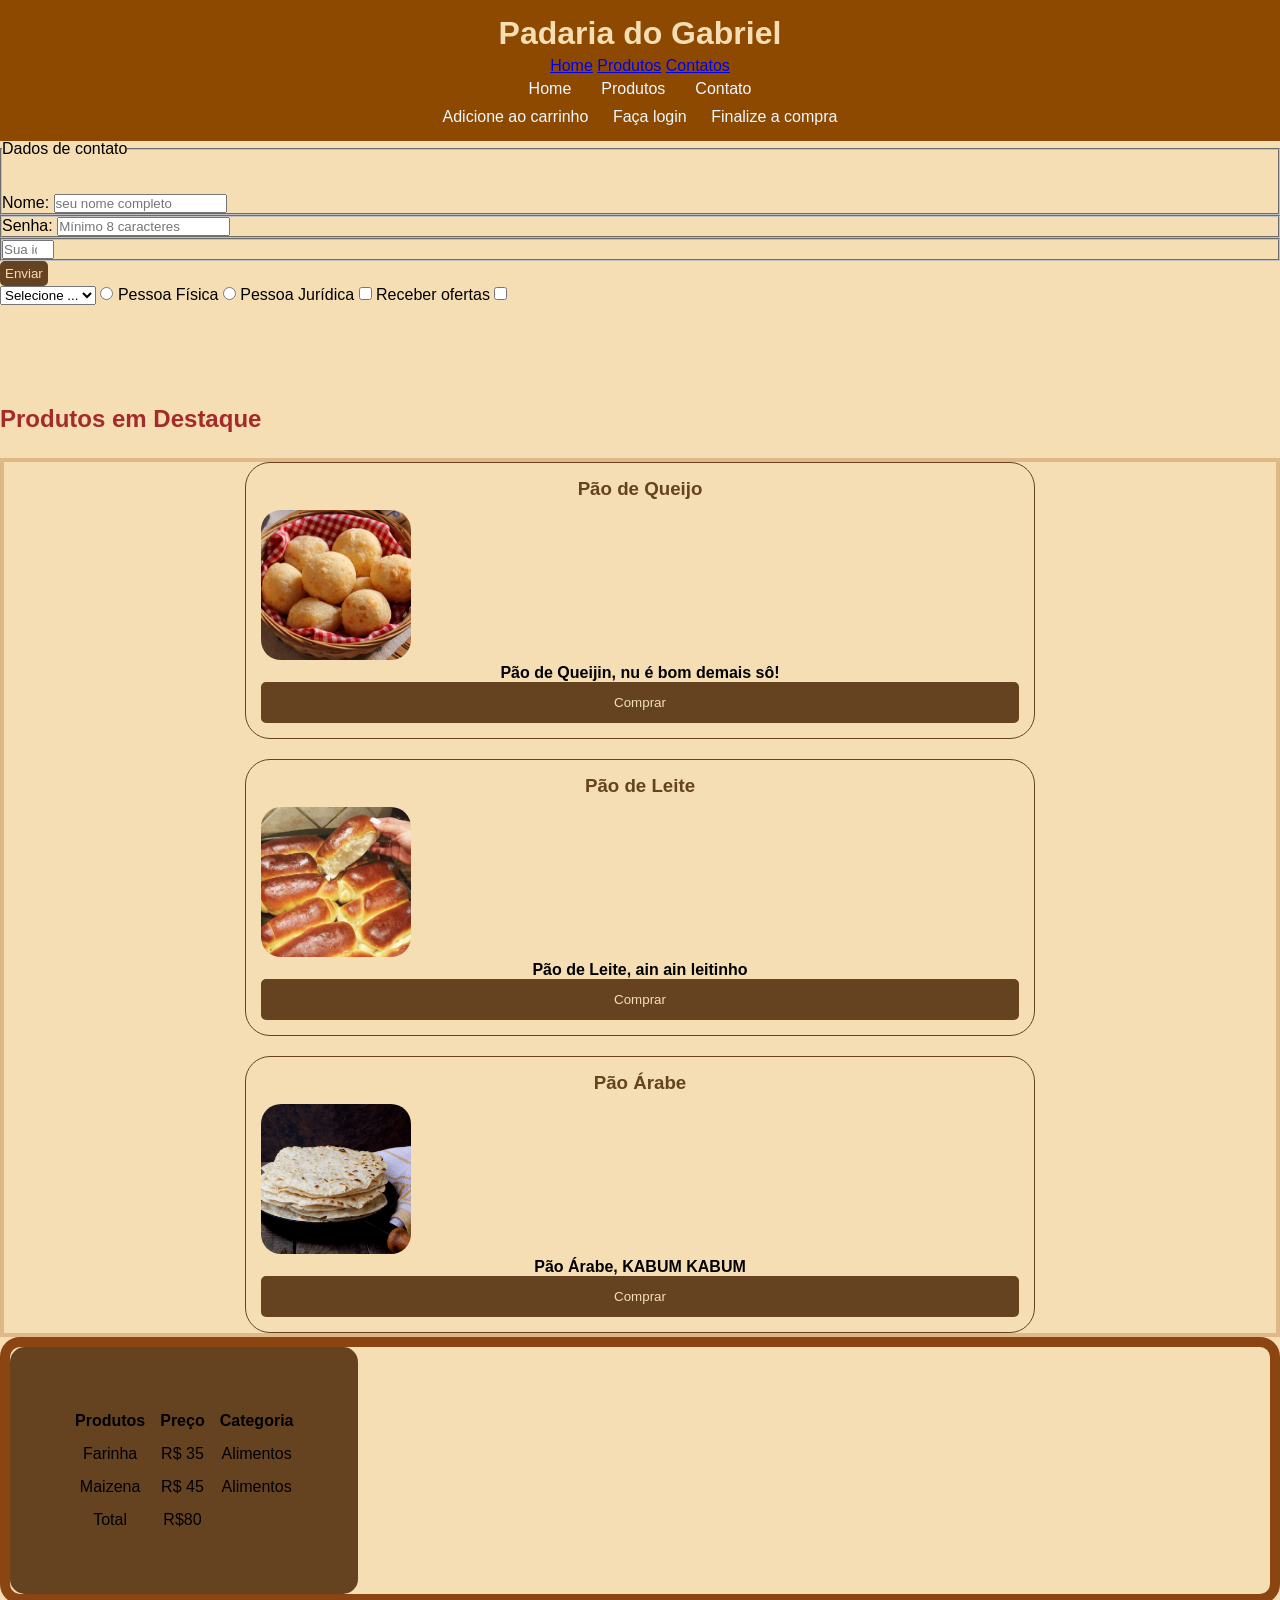
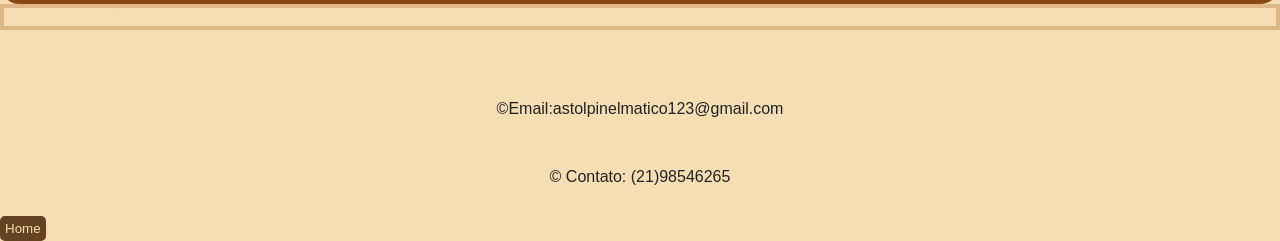
==== commit fd685bba: "curiosidades" ====
--- a/index.html
+++ b/index.html
@@ -9,16 +9,11 @@
     
     
     <body>
-        <br>
-        <br>
-        <br>
-        <br>
-        <br>
         <form
         id="form-contact"
         action="/enviar">
         
-        <fieldset>
+        <fieldset >
             <legend>Dados de contato</legend>
             <br>
             <br>
@@ -60,7 +55,7 @@
         </button>
         
     </form>
-    <br>
+    
     <!-- Select -->
     
     <select name="category" 
@@ -72,8 +67,7 @@
     <option 
     value="moda">Moda</option>
 </select>
-<br>
-<br>
+
 <!-- Radio -->
 
 <input type="radio"
@@ -86,8 +80,7 @@
 id="radio-pj"
 value="pj">
 <label for="radio-pj"> Pessoa Jurídica</label>
-<br>
-<br>
+
 <!-- Checkbox -->
 
 <input type="checkbox"
@@ -101,8 +94,6 @@
 id="check-news"
 value="news">
 <label for="check-news"></label>
-<br>
-<br>
 
 
 <header class="header" id="home">
@@ -119,8 +110,8 @@
 
      <nav class="nav-menu">
         <ul>
-            <li><a href="#home">Home</a></li>
-            <li><a href="#produtos">Produtos</a></li>
+            <li><a href="#form-contact">Home</a></li>
+            <li><a href="#products">Produtos</a></li>
             <li><a href="#contato">Contato</a></li>
         </ul>
     </nav>
@@ -151,32 +142,34 @@
                       <img class="pao-de-queijo" src="fotos/Pao-de-queijo.jpg" alt="131"  width="150px" height="150px" loading="lazy">
                       <video src=""></video>
                       <audio src=""></audio>
-                      <iframe width="150px" height="150px" src="https://www.youtube.com/embed/UGjddoPfx8w?si=ClxMEw8tt_4S_Qu2" title="YouTube video player" frameborder="0" allow="accelerometer; autoplay; clipboard-write; encrypted-media; gyroscope; picture-in-picture; web-share" referrerpolicy="strict-origin-when-cross-origin" allowfullscreen></iframe>
+                        <iframe src="" frameborder="0"></iframe>
                       <figcaption><b>Pão de Queijin, nu é bom demais sô!</b></figcaption>
-                      <button>Comprar</button>
+                      <button>Comprar
+                        <a href=""></a>
+                      </button>
                     </figure>
                     
                 </article>
-                <br>
+                
                 <article class="product-card">
                     <h3>Pão de Leite</h3>
                     <figure>
                         <img class="pao-de-leite" src="fotos/Pão-de-Leite-Fofinho.jpg" alt="131" width="150px" height="150px" loading="lazy">
                         <video src=""></video>
                         <audio src=""></audio>
-                        <iframe width="150px" height="150px" src="https://www.youtube.com/embed/UGjddoPfx8w?si=ClxMEw8tt_4S_Qu2" title="YouTube video player" frameborder="0" allow="accelerometer; autoplay; clipboard-write; encrypted-media; gyroscope; picture-in-picture; web-share" referrerpolicy="strict-origin-when-cross-origin" allowfullscreen></iframe>
+                        <iframe src="" frameborder="0"></iframe>
                         <figcaption><b>Pão de Leite, ain ain leitinho</b></figcaption>
                         <button>Comprar</button>
                     </figure>
                 </article>
-                <br>
+                
                 <article class="product-card">
                     <h3> Pão Árabe</h3>
                     <figure>
                         <img class="pao-arabe" src="fotos/pao-arabe.png" alt="131" width="150px" height="150px" loading="lazy">
                         <video src=""></video>
                         <audio src=""></audio>
-                        <iframe width="150px" height="150px" src="https://www.youtube.com/embed/UGjddoPfx8w?si=ClxMEw8tt_4S_Qu2" title="YouTube video player" frameborder="0" allow="accelerometer; autoplay; clipboard-write; encrypted-media; gyroscope; picture-in-picture; web-share" referrerpolicy="strict-origin-when-cross-origin" allowfullscreen></iframe>
+                        <iframe src="" frameborder="0"></iframe>
                         <figcaption><b>Pão Árabe, KABUM KABUM</b></figcaption>
                         <button>Comprar</button>
                     </figure>
@@ -186,8 +179,6 @@
             </div>
               
         </section>
-        <br>
-        <br>
 
         <section class="table">
             <table class="product-table">
--- a/style.css
+++ b/style.css
@@ -7,22 +7,24 @@
 
 }
 
+
 /* BODY */
 body{
     background-color: wheat;
     font-family: Arial, Helvetica, sans-serif;
-
+    padding-top: 140px;
+  
 }
 
 .nomedapadaria {
-    color: black;
+    color: wheat;
     text-align: center;
     margin-bottom: 5px;
     
 }
 
 
-/* Header */
+/* =========== Header ============= */
 
 .header{
     background-color:  rgb(141, 73, 0);
@@ -53,9 +55,10 @@
     list-style: none;
     margin-top: 5px;
     text-decoration: none;
-}
-
-.nav-menu ul li {
+    flex-wrap: wrap;
+}
+
+.nav-menu  li {
     margin: 0 15px;
     
 }
@@ -100,6 +103,9 @@
     
 }
 
+section {
+scroll-margin-top: 180px;
+}
 .products {
     display: flex;
     flex-wrap: wrap;
@@ -110,7 +116,6 @@
 .product-card{
     text-align:center;
     border-color: wheat;
-    width: 250px;
     border-radius: 25px;
     padding: 15px;
     border: 1px solid #654321;
@@ -118,20 +123,34 @@
     
 }
 .product-card:hover{
-    transform: scale(1.02);
+    transform: scale(1.03);
+}
+
+/* Tablet (>= 768) */
+@media (min-width: 768px) {
+    .products{
+        grid-template-columns: repeat(2, 1fr);
+    }
+}
+
+/*  Desktop (>= 1024px) */
+@media (min-width: 1024px) {
+    .products {
+        grid-template-columns: repeat(3, 1fr);
+    }
 }
 
 .product-card img {
     width: 150px;
     height: 150px;
     object-fit: cover;
-    border-radius: 10px;
-    margin: 15px 0;
+    border-radius: 20px;
+    margin-top: auto 10px;
 }
 
 .product-card h3 {
     border: none;
-    color:blanchedalmond;
+    color:#654321;
     margin-bottom: 10px;
 }
 
@@ -207,4 +226,8 @@
     padding: 15px;
     margin-top: 20px;
     
+}
+
+html {
+    scroll-behavior: smooth;
 }
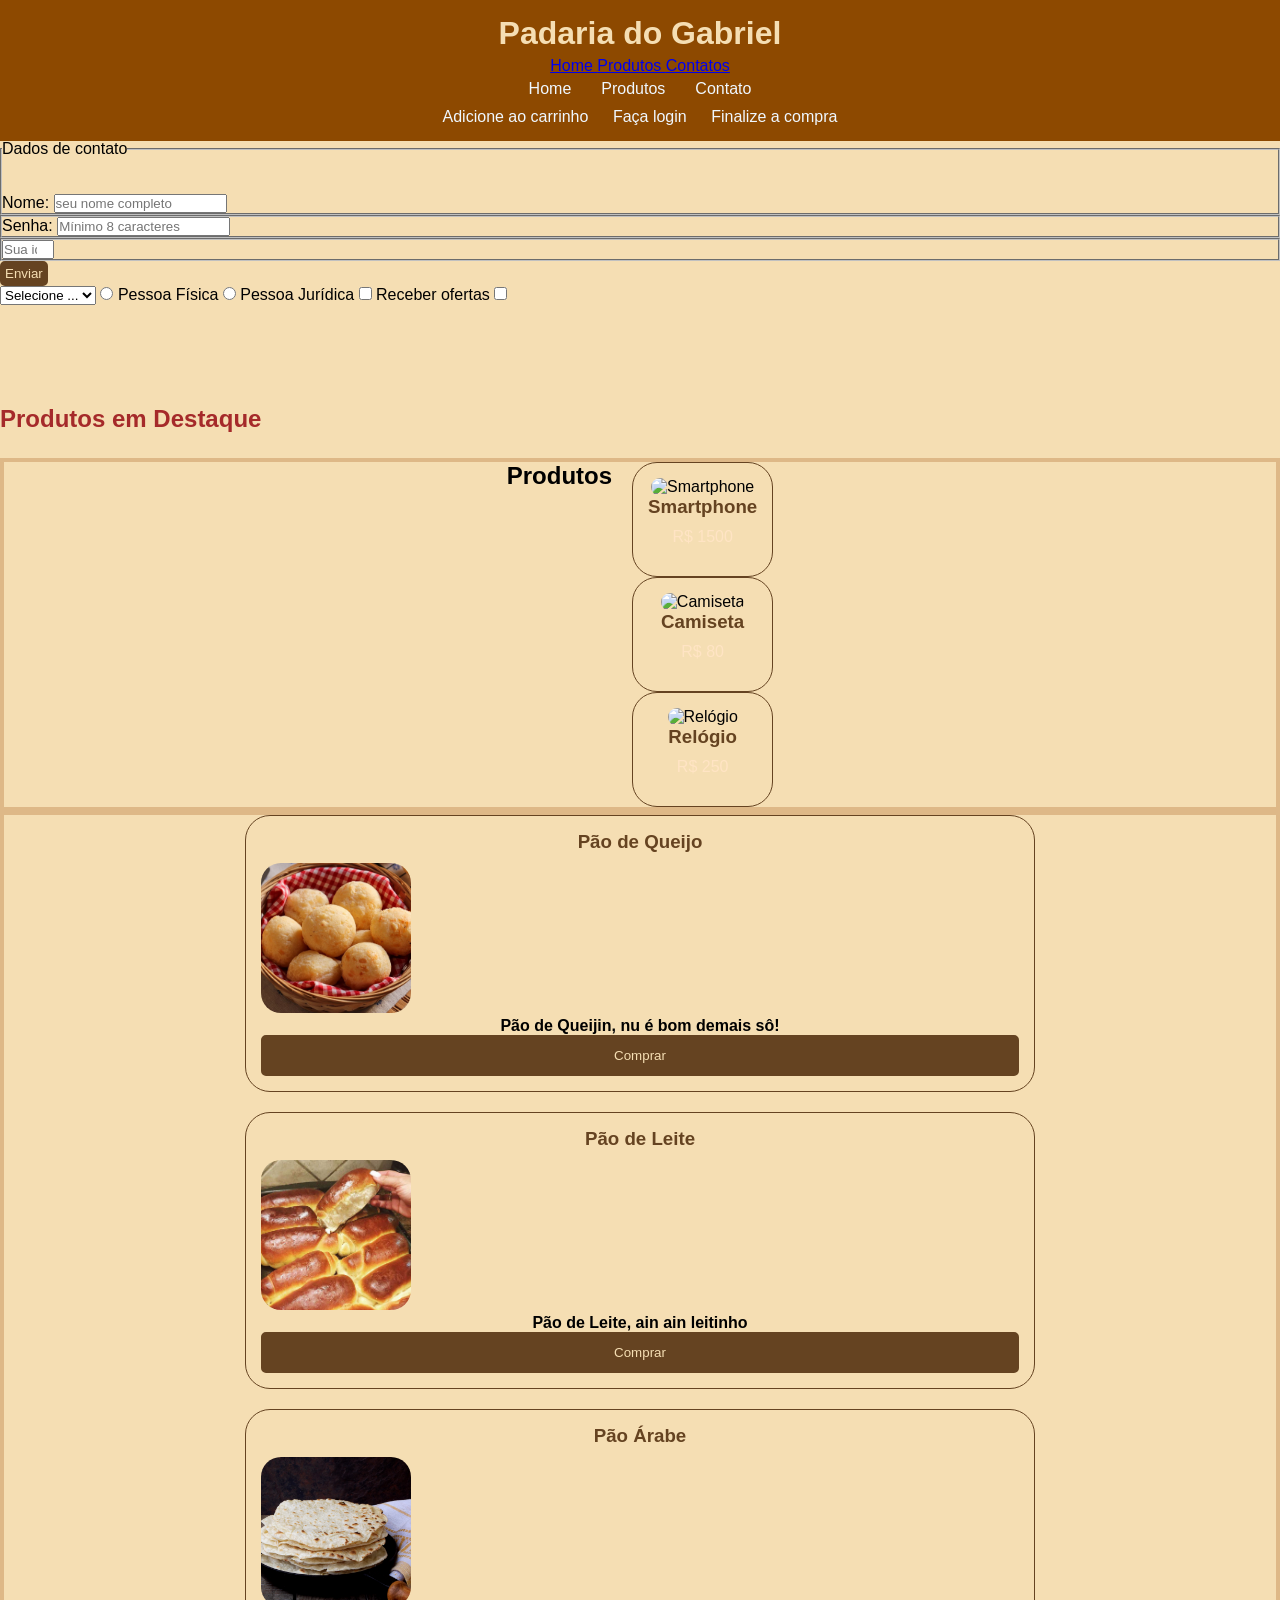
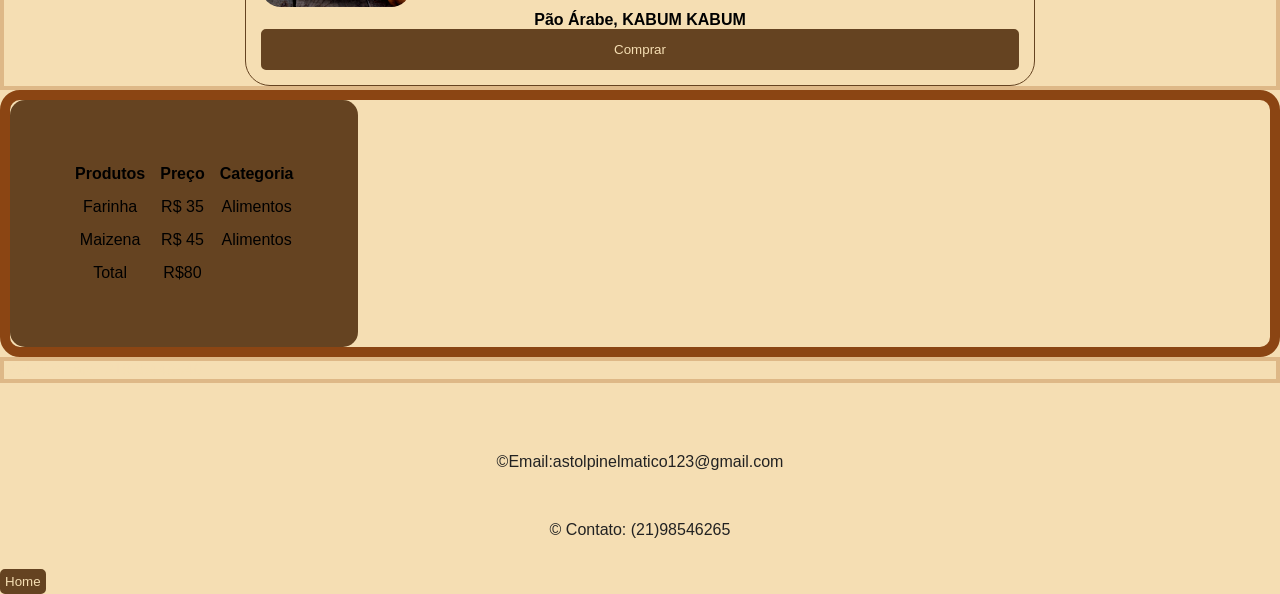
==== commit 7b193670: "JavaScript" ====
--- a/index.html
+++ b/index.html
@@ -1,229 +1,299 @@
-<!DOCTYPE html>
+<!doctype html>
 <html lang="pt-BR">
-    <head>
-        <meta charset="UTF-8">
-        <meta name ="viewport" content="width=device-width, initial-scale=1.0">
-        <title>Minha loja virtual</title>
-        <link rel="stylesheet" href="style.css">
-    </head>
-    
-    
-    <body>
-        <form
-        id="form-contact"
-        action="/enviar">
-        
-        <fieldset >
-            <legend>Dados de contato</legend>
-            <br>
-            <br>
-            <label for="input-name">
-                Nome:
-            </label>
-            <input 
-            type="text"
-            id="input-name"
-            name="name"
-            minlength="3"
-            required
-            placeholder="seu nome completo">
-        </fieldset>
-        <fieldset>
-            <label for="input-password">
-                Senha:
-            </label>
-            <input 
-            type="text"
-            id="input-password"
-            password="Senha"
-            minlength="8"
-            required
-            placeholder="Mínimo 8 caracteres">
-        </fieldset>
-        <fieldset>
-            <input type="number"
-            id="input-age"
-            name="age"
-            min="18"
-            max="120"
-            required
-            placeholder="Sua idade">
-        </fieldset>
-        
-        <button type="submit">
-            Enviar
-        </button>
-        
+  <head>
+    <meta charset="UTF-8" />
+    <meta name="viewport" content="width=device-width, initial-scale=1.0" />
+    <title>Minha loja virtual</title>
+    <link rel="stylesheet" href="style.css" />
+  </head>
+
+  <body>
+    <form id="form-contact" action="/enviar">
+      <fieldset>
+        <legend>Dados de contato</legend>
+
+        <br />
+        <br />
+
+        <label for="input-name"> Nome: </label>
+
+        <input
+          type="text"
+          id="input-name"
+          name="name"
+          minlength="3"
+          required
+          placeholder="seu nome completo"
+        />
+      </fieldset>
+
+      <fieldset>
+        <label for="input-password"> Senha: </label>
+
+        <input
+          type="text"
+          id="input-password"
+          password="Senha"
+          minlength="8"
+          required
+          placeholder="Mínimo 8 caracteres"
+        />
+      </fieldset>
+
+      <fieldset>
+        <input
+          type="number"
+          id="input-age"
+          name="age"
+          min="18"
+          max="120"
+          required
+          placeholder="Sua idade"
+        />
+      </fieldset>
+
+      <button type="submit">Enviar</button>
     </form>
-    
+
     <!-- Select -->
-    
-    <select name="category" 
-    id="input-category">
-    <option
-    value=""> Selecione ...</option>
-    <option
-    value="eletronicos">Eletrônicos</option>
-    <option 
-    value="moda">Moda</option>
-</select>
-
-<!-- Radio -->
-
-<input type="radio"
-name="client-type"
-id="radio-pf"
-value="pf">
-<label for="radio-pf">Pessoa Física</label>
-<input type="radio"
-name="client-type"
-id="radio-pj"
-value="pj">
-<label for="radio-pj"> Pessoa Jurídica</label>
-
-<!-- Checkbox -->
-
-<input type="checkbox"
-name="preferences"
-id="check-offers"
-value="offers">
-<label for="check-offers">Receber ofertas</label>
-
-<input type="checkbox"
-name="preferences"
-id="check-news"
-value="news">
-<label for="check-news"></label>
-
-
-<header class="header" id="home">
-
-    <h1 class="nomedapadaria">Padaria do Gabriel</h1>
-    
-    <!--Título-->
-    
-    <nav class="nav-prod">
-        <a href="https://www.amazon.com.br/s?k=perfumes+masculino&crid=2XNP1DEQ94FNU&sprefix=perfumes+%2Caps%2C217&ref=nb_sb_ss_ts-doa-p_2_9">Home</a> 
-        <a href="https://shopee.com.br/">Produtos</a>
-        <a href="#">Contatos</a>
-     </nav>
-
-     <nav class="nav-menu">
+
+    <select name="category" id="input-category">
+      <option value="">Selecione ...</option>
+
+      <option value="eletronicos">Eletrônicos</option>
+
+      <option value="moda">Moda</option>
+    </select>
+
+    <!-- Radio -->
+
+    <input type="radio" name="client-type" id="radio-pf" value="pf" />
+
+    <label for="radio-pf"> Pessoa Física </label>
+
+    <input type="radio" name="client-type" id="radio-pj" value="pj" />
+
+    <label for="radio-pj"> Pessoa Jurídica </label>
+
+    <!-- Checkbox -->
+
+    <input
+      type="checkbox"
+      name="preferences"
+      id="check-offers"
+      value="offers"
+    />
+
+    <label for="check-offers"> Receber ofertas </label>
+
+    <input type="checkbox" name="preferences" id="check-news" value="news" />
+
+    <label for="check-news"></label>
+
+    <header class="header" id="home">
+      <h1 class="nomedapadaria">Padaria do Gabriel</h1>
+
+      <!-- Título -->
+
+      <nav class="nav-prod">
+        <a
+          href="https://www.amazon.com.br/s?k=perfumes+masculino&crid=2XNP1DEQ94FNU&sprefix=perfumes+%2Caps%2C217&ref=nb_sb_ss_ts-doa-p_2_9"
+        >
+          Home
+        </a>
+
+        <a href="https://shopee.com.br/"> Produtos </a>
+
+        <a href="#"> Contatos </a>
+      </nav>
+
+      <nav class="nav-menu">
         <ul>
-            <li><a href="#form-contact">Home</a></li>
-            <li><a href="#products">Produtos</a></li>
-            <li><a href="#contato">Contato</a></li>
+          <li><a href="#form-contact">Home</a></li>
+          <li><a href="#products">Produtos</a></li>
+          <li><a href="#contato">Contato</a></li>
         </ul>
-    </nav>
-
-        <nav class="nav-m">
-            <ol>
-                <li>Adicione ao carrinho</li>
-                <li> Faça login</li>
-                <li> Finalize a compra</li>
-            </ol>
-
-        </nav>
-        
-     </header>
-
-     <main class="main-content">
-        
-         <h2 class="titulo-do-section">Produtos em Destaque</h2>
-         
-        <section class="products" id="products">
-            
-          
-          <div class="products">
-
-              <article class="product-card">
-                  <h3> Pão de Queijo</h3>
-                  <figure>
-                      <img class="pao-de-queijo" src="fotos/Pao-de-queijo.jpg" alt="131"  width="150px" height="150px" loading="lazy">
-                      <video src=""></video>
-                      <audio src=""></audio>
-                        <iframe src="" frameborder="0"></iframe>
-                      <figcaption><b>Pão de Queijin, nu é bom demais sô!</b></figcaption>
-                      <button>Comprar
-                        <a href=""></a>
-                      </button>
-                    </figure>
-                    
-                </article>
-                
-                <article class="product-card">
-                    <h3>Pão de Leite</h3>
-                    <figure>
-                        <img class="pao-de-leite" src="fotos/Pão-de-Leite-Fofinho.jpg" alt="131" width="150px" height="150px" loading="lazy">
-                        <video src=""></video>
-                        <audio src=""></audio>
-                        <iframe src="" frameborder="0"></iframe>
-                        <figcaption><b>Pão de Leite, ain ain leitinho</b></figcaption>
-                        <button>Comprar</button>
-                    </figure>
-                </article>
-                
-                <article class="product-card">
-                    <h3> Pão Árabe</h3>
-                    <figure>
-                        <img class="pao-arabe" src="fotos/pao-arabe.png" alt="131" width="150px" height="150px" loading="lazy">
-                        <video src=""></video>
-                        <audio src=""></audio>
-                        <iframe src="" frameborder="0"></iframe>
-                        <figcaption><b>Pão Árabe, KABUM KABUM</b></figcaption>
-                        <button>Comprar</button>
-                    </figure>
-
-                </article>
-
-            </div>
-              
+      </nav>
+
+      <nav class="nav-m">
+        <ol>
+          <li>Adicione ao carrinho</li>
+          <li>Faça login</li>
+          <li>Finalize a compra</li>
+        </ol>
+      </nav>
+    </header>
+
+    <main class="main-content">
+      <h2 class="titulo-do-section">Produtos em Destaque</h2>
+
+      <section class="products" id="products">
+        <h2>Produtos</h2>
+        <div id="product-list"></div>
+      </section>
+
+      <!-- Produtos com imagem
+        <section class="products">
+
+            <article class="product-card">
+                <h3>Smartphone</h3>
+                <img src="img/iphone.jpg" alt="Imagem de um smartphone moderno">
+                <p>Smartphone com alta tecnologia.</p>
+                <button class="btn">Comprar</button>
+            </article>
+
+            <article class="product-card">
+                <h3>Camiseta</h3>
+                <img src="img/camisa.jpg" alt="Camiseta casual confortável">
+                <p>Camiseta de algodão premium.</p>
+                <button class="btn">Comprar</button>
+            </article>
+
+            <article class="product-card">
+                <h3>Relógio</h3>
+                <img src="img/relogio.jpg" alt="Relógio de pulso">
+                <p>Relógio luxuoso</p>
+                <button class="btn">Comprar</button>
+            </article>
+
         </section>
-
-        <section class="table">
-            <table class="product-table">
-            <thead class="table">
-                <tr>
-                    <th> Produtos </th>
-                    <th> Preço </th>
-                    <th> Categoria </th>
-                </tr>
-            </thead>
-            <tbody class="table">
-                <tr>
-                    <td>Farinha </td>
-                    <td>R$ 35</td>
-                    <td>Alimentos</td>
-                </tr>
-                <tr>
-                    <td>Maizena</td>
-                    <td>R$ 45</td>
-                    <td>Alimentos</td>
-                </tr>
-            </tbody>
-            <tfoot class="table">
-                <tr>
-                <td>Total</td>
-                <td> R$80</td>
-                
-                </tr>
-            </tfoot>
+        -->
+
+      <section>
+        <div class="products">
+          <article class="product-card">
+            <h3>Pão de Queijo</h3>
+
+            <figure>
+              <img
+                class="pao-de-queijo"
+                src="fotos/Pao-de-queijo.jpg"
+                alt="131"
+                width="150px"
+                height="150px"
+                loading="lazy"
+              />
+
+              <video src=""></video>
+
+              <audio src=""></audio>
+
+              <iframe src="" frameborder="0"></iframe>
+
+              <figcaption>
+                <b>Pão de Queijin, nu é bom demais sô!</b>
+              </figcaption>
+
+              <button>
+                Comprar
+                <a href=""></a>
+              </button>
+            </figure>
+          </article>
+
+          <article class="product-card">
+            <h3>Pão de Leite</h3>
+
+            <figure>
+              <img
+                class="pao-de-leite"
+                src="fotos/Pão-de-Leite-Fofinho.jpg"
+                alt="131"
+                width="150px"
+                height="150px"
+                loading="lazy"
+              />
+
+              <video src=""></video>
+
+              <audio src=""></audio>
+
+              <iframe src="" frameborder="0"></iframe>
+
+              <figcaption>
+                <b>Pão de Leite, ain ain leitinho</b>
+              </figcaption>
+
+              <button>Comprar</button>
+            </figure>
+          </article>
+
+          <article class="product-card">
+            <h3>Pão Árabe</h3>
+
+            <figure>
+              <img
+                class="pao-arabe"
+                src="fotos/pao-arabe.png"
+                alt="131"
+                width="150px"
+                height="150px"
+                loading="lazy"
+              />
+
+              <video src=""></video>
+
+              <audio src=""></audio>
+
+              <iframe src="" frameborder="0"></iframe>
+
+              <figcaption>
+                <b>Pão Árabe, KABUM KABUM</b>
+              </figcaption>
+
+              <button>Comprar</button>
+            </figure>
+          </article>
+        </div>
+      </section>
+
+      <section class="table">
+        <table class="product-table">
+          <thead class="table">
+            <tr>
+              <th>Produtos</th>
+              <th>Preço</th>
+              <th>Categoria</th>
+            </tr>
+          </thead>
+
+          <tbody class="table">
+            <tr>
+              <td>Farinha</td>
+              <td>R$ 35</td>
+              <td>Alimentos</td>
+            </tr>
+
+            <tr>
+              <td>Maizena</td>
+              <td>R$ 45</td>
+              <td>Alimentos</td>
+            </tr>
+          </tbody>
+
+          <tfoot class="table">
+            <tr>
+              <td>Total</td>
+              <td>R$80</td>
+            </tr>
+          </tfoot>
         </table>
-        </section>
-
-        <section id="contato">
-            <p>Meu Contato: 21975448540</p>
-        </section>
-        
-
-
-     </main>
-
-     <footer class="footer">
-       <p class="footer">&copy;Email:astolpinelmatico123@gmail.com</p>
-       <p class="footer">&copy; Contato: (21)98546265</p>
-     </footer>
-
- <a href="#home"> <button> Home </button></a>
-</body>
-</html>+      </section>
+
+      <section id="contato">
+        <p>Meu Contato: 21975448540</p>
+      </section>
+    </main>
+
+    <footer class="footer">
+      <p class="footer">&copy;Email:astolpinelmatico123@gmail.com</p>
+      <p class="footer">&copy; Contato: (21)98546265</p>
+    </footer>
+
+    <a href="#home">
+      <button>Home</button>
+    </a>
+
+    <script src="script.js"></script>
+  </body>
+</html>
